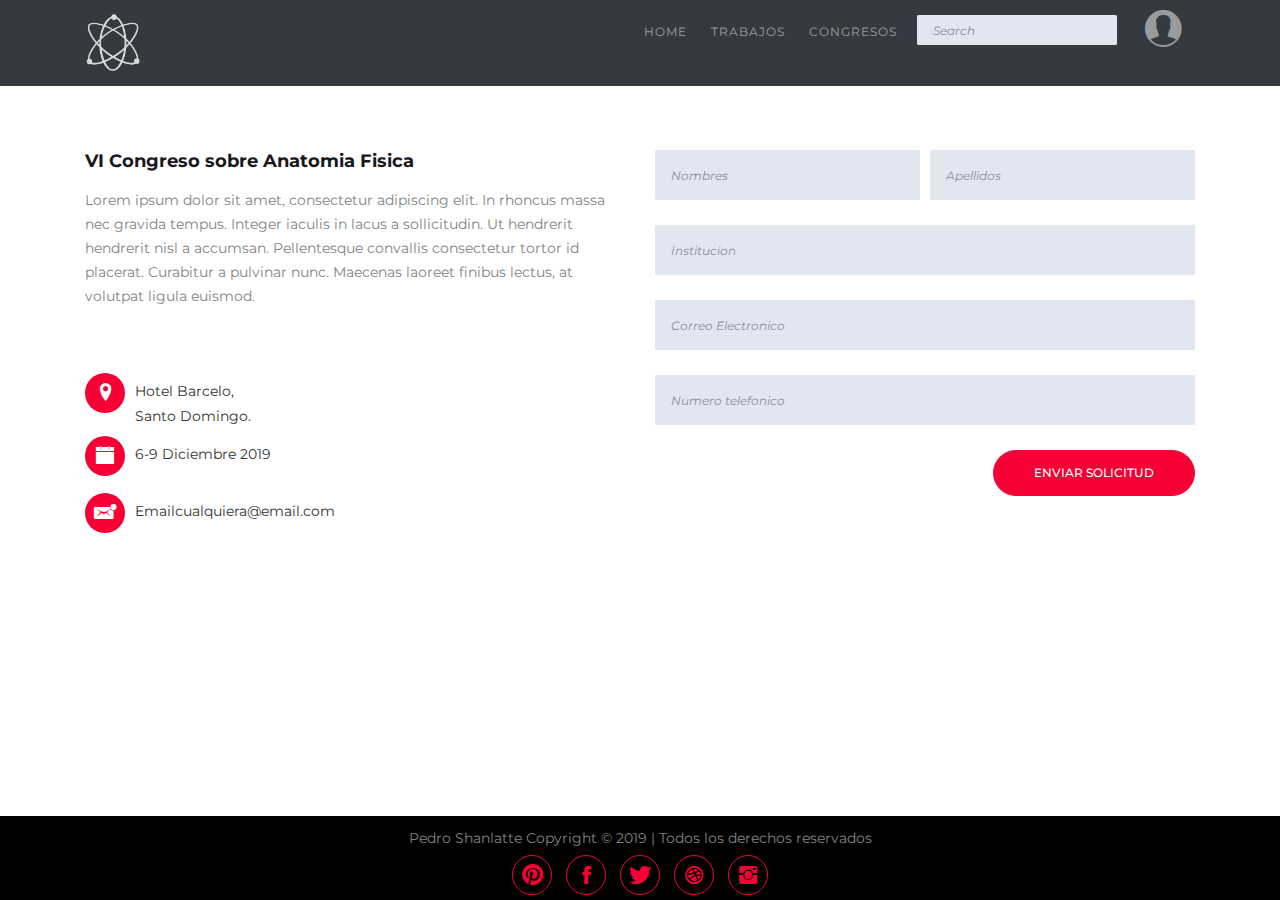
==== inscripcion.html @ 42864984 "first commit" ====
<!DOCTYPE html>
<html lang="en">
    <head>
        <meta charset="UTF-8">
        <meta name="author" content="Pedro">
        <meta name="viewport" content="width=device-width, initial-scale=1, maximum-scale=1">
        <title> Congresos y Seminarios</title>
        <link href="assets/css/bootstrap.min.css" rel="stylesheet">
        <link href="assets/css/font-awesome.min.css" rel="stylesheet">
        <link href="assets/css/et-line.css" rel="stylesheet">
        <link href="assets/css/ionicons.min.css" rel="stylesheet">
        <link href="assets/css/main.css" rel="stylesheet">
        <link rel="icon" type="image/png" href="assets/img/icono.png">
    </head>
    <body>
        <header class="navbar fixed-top navbar-dark bg-dark navbar-expand-md" style="margin-top: -1px;">
            <div class="container">
                <a class="navbar-brand logo" href="#">
                    <img src="assets/img/home.png" style="max-height: 60px;" alt="Evento"/>
                </a>
                <button class="navbar-toggler" type="button" data-toggle="collapse" data-target="#headernav" aria-expanded="false" aria-label="Toggle navigation">
                    <span class="lnr lnr-text-align-right"></span>
                </button>
                <div class="collapse navbar-collapse flex-sm-row-reverse" id="headernav">
                    <ul class=" nav navbar-nav menu">
                        <li class="nav-item">
                            <a class="nav-link " href="index.html">Home</a>
                        </li>
                        <li class="nav-item">
                            <a class="nav-link " href="trabajos.html">Trabajos</a>
                        </li>
                        <li class="nav-item">
                            <a class="nav-link " href="congresos.html">Congresos</a>
                        </li>
                        <li class="search_btn">
                                <input class="form-control mr-sm-2" type="search" placeholder="Search" aria-label="Search" style="max-height: 30px;max-width: 200px;">
                        </li>
                        <li class="nav-item">
                            <a class="nav-link " href="contact.html">
                                <div style="font-size: 45px;line-height: 1;margin-top: -12px;">
                                    <i class="ion-ios-contact"></i>
                                </div>
                            </a>
                        </li>
                    </ul>
                </div>
            </div>
        </header>
        <section class="pt50 pb100">
            <div class="container">
                <div class="row justify-content-center mt100">
                    <div class="col-md-6 col-12">
                        <div class="contact_info">
                            <h5 id="titulo">
                                VI Congreso sobre Anatomia Fisica
                            </h5>
                            <p>
                                Lorem ipsum dolor sit amet, consectetur adipiscing elit. In rhoncus massa nec gravida tempus. 
                                Integer iaculis in lacus a sollicitudin. 
                                Ut hendrerit hendrerit nisl a accumsan. Pellentesque convallis consectetur tortor id placerat. 
                                Curabitur a pulvinar nunc. 
                                Maecenas laoreet finibus lectus, at volutpat ligula euismod.
                            </p>
                            <ul class="icon_list pt50">
                                <li>
                                    <i class="ion-location"></i>
                                    <span>
                                        Hotel Barcelo,<br/>
                                        Santo Domingo.
                                    </span>
                                </li>
                                <li>
                                    <i class="ion-ios-calendar"></i>
                                    <span id="fecha">
                                        6-9 Diciembre 2019
                                    </span>
                                </li>
                                <li>
                                    <i class="ion-email-unread"></i>
                                    <span>
                                            Emailcualquiera@email.com
                                    </span>
                                </li>
                            </ul>
                        </div>
                    </div>
                    <div class="col-md-6 col-12">
                        <div class="contact_form">
                                    <div class="form-row">
                                            <div class="col">
                                            <input type="text" class="form-control" placeholder="Nombres">
                                            </div>
                                            <div class="col">
                                            <input type="text" class="form-control" placeholder="Apellidos">
                                            </div>
                                        </div>
                            <div class="form-group">
                                <input type="text" class="form-control" placeholder="Institucion" required>
                            </div>
                            <div class="form-group">
                                <input type="email" class="form-control" placeholder="Correo Electronico">
                            </div>
                            <div class="form-group">
                                    <input type="text" class="form-control" placeholder="Numero telefonico">
                            </div>
                            <div class="form-group text-right">
                                <button onclick="myFunction()" class="btn btn-rounded btn-primary">Enviar Solicitud</button>
                            </div>
                        </div>
                    </div>
                </div>
            </div>
        </section>
        <footer style="padding: 10px 0 0px;background-color: rgb(0, 0, 0);" class="fixed-bottom">
            <div >
                <div class="row justify-content-center">
                    <p >
                        Pedro Shanlatte  Copyright &copy; 2019  | Todos los derechos reservados 
                    </p>
                </div>
                <div class="row justify-content-center">
                    <ul class="footer_social" style="float: right;">
                            <li>
                                <a href="#"><i class="ion-social-pinterest"></i></a>
                            </li>
                            <li>
                                <a href="#"><i class="ion-social-facebook"></i></a>
                            </li>
                            <li>
                                <a href="#"><i class="ion-social-twitter"></i></a>
                            </li>
                            <li>
                                <a href="#"><i class="ion-social-dribbble"></i></a>
                            </li>
                            <li>
                                <a href="#"><i class="ion-social-instagram"></i></a>
                            </li>
                    </ul>
                </div>
            </div>
        </footer >
        <script src="assets/js/jquery.min.js"></script>
        <script src="assets/js/popper.js"></script>
        <script src="assets/js/bootstrap.min.js"></script>
        <script src="assets/js/main.js"></script>
    </body>
</html>
---- assets/css/et-line.css ----
@font-face{font-family:et-line;src:url(../fonts/et-line.eot);src:url(../fonts/et-line.eot?#iefix) format('embedded-opentype'),url(../fonts/et-line.woff) format('woff'),url(../fonts/et-line.ttf) format('truetype'),url(../fonts/et-line.svg#et-line) format('svg');font-weight:400;font-style:normal}[data-icon]:before{font-family:et-line;content:attr(data-icon);speak:none;font-weight:400;font-variant:normal;text-transform:none;line-height:1;-webkit-font-smoothing:antialiased;-moz-osx-font-smoothing:grayscale;display:inline-block}.icon-adjustments,.icon-alarmclock,.icon-anchor,.icon-aperture,.icon-attachment,.icon-bargraph,.icon-basket,.icon-beaker,.icon-bike,.icon-book-open,.icon-briefcase,.icon-browser,.icon-calendar,.icon-camera,.icon-caution,.icon-chat,.icon-circle-compass,.icon-clipboard,.icon-clock,.icon-cloud,.icon-compass,.icon-desktop,.icon-dial,.icon-document,.icon-documents,.icon-download,.icon-dribbble,.icon-edit,.icon-envelope,.icon-expand,.icon-facebook,.icon-flag,.icon-focus,.icon-gears,.icon-genius,.icon-gift,.icon-global,.icon-globe,.icon-googleplus,.icon-grid,.icon-happy,.icon-hazardous,.icon-heart,.icon-hotairballoon,.icon-hourglass,.icon-key,.icon-laptop,.icon-layers,.icon-lifesaver,.icon-lightbulb,.icon-linegraph,.icon-linkedin,.icon-lock,.icon-magnifying-glass,.icon-map,.icon-map-pin,.icon-megaphone,.icon-mic,.icon-mobile,.icon-newspaper,.icon-notebook,.icon-paintbrush,.icon-paperclip,.icon-pencil,.icon-phone,.icon-picture,.icon-pictures,.icon-piechart,.icon-presentation,.icon-pricetags,.icon-printer,.icon-profile-female,.icon-profile-male,.icon-puzzle,.icon-quote,.icon-recycle,.icon-refresh,.icon-ribbon,.icon-rss,.icon-sad,.icon-scissors,.icon-scope,.icon-search,.icon-shield,.icon-speedometer,.icon-strategy,.icon-streetsign,.icon-tablet,.icon-target,.icon-telescope,.icon-toolbox,.icon-tools,.icon-tools-2,.icon-trophy,.icon-tumblr,.icon-twitter,.icon-upload,.icon-video,.icon-wallet,.icon-wine{font-family:et-line;speak:none;font-style:normal;font-weight:400;font-variant:normal;text-transform:none;line-height:1;-webkit-font-smoothing:antialiased;-moz-osx-font-smoothing:grayscale;display:inline-block}.icon-mobile:before{content:"\e000"}.icon-laptop:before{content:"\e001"}.icon-desktop:before{content:"\e002"}.icon-tablet:before{content:"\e003"}.icon-phone:before{content:"\e004"}.icon-document:before{content:"\e005"}.icon-documents:before{content:"\e006"}.icon-search:before{content:"\e007"}.icon-clipboard:before{content:"\e008"}.icon-newspaper:before{content:"\e009"}.icon-notebook:before{content:"\e00a"}.icon-book-open:before{content:"\e00b"}.icon-browser:before{content:"\e00c"}.icon-calendar:before{content:"\e00d"}.icon-presentation:before{content:"\e00e"}.icon-picture:before{content:"\e00f"}.icon-pictures:before{content:"\e010"}.icon-video:before{content:"\e011"}.icon-camera:before{content:"\e012"}.icon-printer:before{content:"\e013"}.icon-toolbox:before{content:"\e014"}.icon-briefcase:before{content:"\e015"}.icon-wallet:before{content:"\e016"}.icon-gift:before{content:"\e017"}.icon-bargraph:before{content:"\e018"}.icon-grid:before{content:"\e019"}.icon-expand:before{content:"\e01a"}.icon-focus:before{content:"\e01b"}.icon-edit:before{content:"\e01c"}.icon-adjustments:before{content:"\e01d"}.icon-ribbon:before{content:"\e01e"}.icon-hourglass:before{content:"\e01f"}.icon-lock:before{content:"\e020"}.icon-megaphone:before{content:"\e021"}.icon-shield:before{content:"\e022"}.icon-trophy:before{content:"\e023"}.icon-flag:before{content:"\e024"}.icon-map:before{content:"\e025"}.icon-puzzle:before{content:"\e026"}.icon-basket:before{content:"\e027"}.icon-envelope:before{content:"\e028"}.icon-streetsign:before{content:"\e029"}.icon-telescope:before{content:"\e02a"}.icon-gears:before{content:"\e02b"}.icon-key:before{content:"\e02c"}.icon-paperclip:before{content:"\e02d"}.icon-attachment:before{content:"\e02e"}.icon-pricetags:before{content:"\e02f"}.icon-lightbulb:before{content:"\e030"}.icon-layers:before{content:"\e031"}.icon-pencil:before{content:"\e032"}.icon-tools:before{content:"\e033"}.icon-tools-2:before{content:"\e034"}.icon-scissors:before{content:"\e035"}.icon-paintbrush:before{content:"\e036"}.icon-magnifying-glass:before{content:"\e037"}.icon-circle-compass:before{content:"\e038"}.icon-linegraph:before{content:"\e039"}.icon-mic:before{content:"\e03a"}.icon-strategy:before{content:"\e03b"}.icon-beaker:before{content:"\e03c"}.icon-caution:before{content:"\e03d"}.icon-recycle:before{content:"\e03e"}.icon-anchor:before{content:"\e03f"}.icon-profile-male:before{content:"\e040"}.icon-profile-female:before{content:"\e041"}.icon-bike:before{content:"\e042"}.icon-wine:before{content:"\e043"}.icon-hotairballoon:before{content:"\e044"}.icon-globe:before{content:"\e045"}.icon-genius:before{content:"\e046"}.icon-map-pin:before{content:"\e047"}.icon-dial:before{content:"\e048"}.icon-chat:before{content:"\e049"}.icon-heart:before{content:"\e04a"}.icon-cloud:before{content:"\e04b"}.icon-upload:before{content:"\e04c"}.icon-download:before{content:"\e04d"}.icon-target:before{content:"\e04e"}.icon-hazardous:before{content:"\e04f"}.icon-piechart:before{content:"\e050"}.icon-speedometer:before{content:"\e051"}.icon-global:before{content:"\e052"}.icon-compass:before{content:"\e053"}.icon-lifesaver:before{content:"\e054"}.icon-clock:before{content:"\e055"}.icon-aperture:before{content:"\e056"}.icon-quote:before{content:"\e057"}.icon-scope:before{content:"\e058"}.icon-alarmclock:before{content:"\e059"}.icon-refresh:before{content:"\e05a"}.icon-happy:before{content:"\e05b"}.icon-sad:before{content:"\e05c"}.icon-facebook:before{content:"\e05d"}.icon-twitter:before{content:"\e05e"}.icon-googleplus:before{content:"\e05f"}.icon-rss:before{content:"\e060"}.icon-tumblr:before{content:"\e061"}.icon-linkedin:before{content:"\e062"}.icon-dribbble:before{content:"\e063"}
---- assets/css/main.css ----
@import url("https://fonts.googleapis.com/css?family=Montserrat:400,500,700,900");
body {
  font-size: 14px;
  line-height: 25px;
  font-weight: 400;
  font-family: "Montserrat", sans-serif;
  color: #838383;
  font-style: normal;
  overflow-x: hidden;
}

h1, h2, h3, h4, h5, h6 {
  font-family: "Montserrat", sans-serif;
  font-weight: 700;
  color: #18181c;
  line-height: 1.3;
}

h1, .h1 {
  font-size: 48px;
  margin-bottom: 25px;
}

h2, .h2 {
  font-size: 42px;
  margin-bottom: 25px;
}

h3, .h3 {
  font-size: 36px;
  margin-bottom: 25px;
}

h4, .h4 {
  font-size: 24px;
  margin-bottom: 15px;
}

h5, .h5 {
  font-size: 18px;
  margin-bottom: 15px;
}

h6, .h6 {
  font-size: 14px;
  margin-bottom: 10px;
}

p {
  font-size: 14px;
  font-family: "Montserrat", sans-serif;
  margin: 0 0 15px;
  line-height: 24px;
  font-weight: 400;
  color: #838383;
}
p:last-child {
  margin-bottom: 0;
}

a {
  color: inherit;
  text-decoration: none;
  cursor: pointer;
  font-size: 13px;
  font-weight: 400;
  -webkit-transition: all 0.4s ease-in-out;
  transition: all 0.4s ease-in-out;
}

a:hover,
a:focus,
a:active {
  text-decoration: none;
  outline: none;
  color: #838383;
 
}

.section_title {
  position: relative;
  margin-bottom: 25px;
}
.section_title .title {
  text-transform: uppercase;
  padding: 10px 0;
  font-size: 36px;
}
.section_title .title:before {
  width: 30px;
  content: " ";
  position: absolute;
  border-top: solid 3px #f50136;
  left: 0;
  top: 0;
}

.bg-img {
  border-radius: 4px;
  background-size: cover;
  background-repeat: no-repeat;
  background-position: center center;
  position: relative;
}
.bg-img .overlay_dark {
  position: absolute;
  top: 0;
  bottom: 0;
  width: 100%;
  background-color: rgba(0, 0, 0, 0.4);
}

.icon_list {
  list-style: none;
  padding: 0;
  margin: 0;
}
.icon_list li {
  display: inline-block;
  width: 100%;
  position: relative;
  padding-left: 50px;
  min-height: 50px;
  margin-bottom: 7px;
}
.icon_list li i {
  background-color: #f50136;
  display: block;
  border-radius: 50px;
  padding: 7px 0;
  font-size: 24px;
  color: #ffffff;
  width: 40px;
  height: 40px;
  text-align: center;
  position: absolute;
  left: 0;
}
.icon_list li span {
  color: #333333;
  padding-top: 6px;
  display: inline-block;
}

img {
  max-width: 100%;
}

.color-light {
  color: #ffffff !important;
}

.pt50 {
  padding-top: 50px !important;
}

.pt70 {
  padding-top: 70px !important;
}

.pt100 {
  padding-top: 100px !important;
}

.pb70 {
  padding-bottom: 70px !important;
}

.pb100 {
  padding-bottom: 100px !important;
}

.mt30 {
  margin-top: 30px !important;
}

.mt100 {
  margin-top: 100px !important;
}

.mb30 {
  margin-bottom: 30px !important;
}

.mb50 {
  margin-bottom: 50px !important;
}

header {
  min-height: 50px;
  padding: 0;
  margin: 0;
  margin-top: 20px;
  -webkit-transition: all ease-in-out 0.4s;
  transition: all ease-in-out 0.4s;
}

header ul.menu li a.nav-link {
  padding: 20px 12px !important;
  font-size: 12px;
  letter-spacing: 1px;
  font-weight: 400;
  display: block;
  text-transform: uppercase;
  color: #ffffff;
}
header ul.menu li a.nav-link:hover {
  color: #f50136;
}
header ul.menu .search_btn {
  padding: 16px 8px !important;
  color: #ffffff;
}
header ul.menu .search_btn a {
  font-size: 30px;
}
header li ul {
  display: none;
  visibility: hidden;
}
header li ul.sub_menu {
  position: absolute;
  background: #333333;
  min-width: 250px;
  padding: 10px;
  border-radius: 3px;
  -webkit-box-shadow: 1px 1px 42px rgba(0, 0, 0, 0.08);
          box-shadow: 1px 1px 42px rgba(0, 0, 0, 0.08);
}
header li ul.sub_menu li {
  display: block;
}
header li ul.sub_menu li a {
  color: #999999 !important;
  padding: 7px 10px;
  display: block;
  margin-left: 0;
  line-height: 22px;
  word-break: break-word;
}
header li ul.sub_menu li a:hover {
  color: #ffffff !important;
  transform: translate3d(2px, 0, 0);
  -webkit-transform: translate3d(2px, 0, 0);
}

.navbar {
  padding: 0;
}

.navbar-toggler {
  border: 1px solid #ffffff;
  color: #ffffff;
  padding: 5px 10px;
  font-size: 22px;
  outline: 0 !important;
  -webkit-box-shadow: 0 0 0 !important;
          box-shadow: 0 0 0 !important;
  cursor: pointer;
  border-radius: 2px;
}

footer .footer_social {
  list-style: none;
  padding: 0;
  margin: 0;
}
footer .footer_social li {
  display: inline-block;
  margin: 5px;
}
footer .footer_social li a {
  border: solid 1px #f50136;
  display: block;
  border-radius: 50px;
  padding: 7px 0;
  font-size: 24px;
  color: #f50136;
  width: 40px;
  height: 40px;
  text-align: center;
}
footer .footer_social li a:hover {
  background-color: #f50136;
  color: #ffffff;
}

.btn {
  font-size: 12px;
  line-height: 1.7;
  text-transform: uppercase;
  color: #fff;
  font-weight: 500;
  padding: 12px 40px;
  border-radius: 0;
  outline: 0 !important;
  border: none;
  cursor: pointer;
  background-color: #18181c;
  -webkit-transition: all 300ms ease-in-out;
  transition: all 300ms ease-in-out;
}
.btn:hover {
  color: #18181c;
  background-color: #fff;
  -webkit-transition: all 300ms ease-in-out;
  transition: all 300ms ease-in-out;
}
.btn:focus {
  outline: 0 !important;
  -webkit-box-shadow: 0 0 0 rgba(0, 0, 0, 0);
          box-shadow: 0 0 0 rgba(0, 0, 0, 0);
}

.btn-rounded {
  border-radius: 50px;
}

.btn-primary {
  background-color: #f50136;
  border: solid 1px #f50136;
  color: #ffffff;
  -webkit-transition: all 300ms ease-in-out;
  transition: all 300ms ease-in-out;
}
.btn-primary:hover {
  background-color: #18181c;
  color: #ffffff;
  border: solid 1px #18181c;
  -webkit-transition: all 300ms ease-in-out;
  transition: all 300ms ease-in-out;
}

.btn-primary-outline {
  background-color: transparent;
  border: solid 1px #f50136;
  color: #f50136;
  -webkit-transition: all 300ms ease-in-out;
  transition: all 300ms ease-in-out;
}
.btn-primary-outline:hover {
  background-color: #f50136;
  color: #ffffff;
  -webkit-transition: all 300ms ease-in-out;
  transition: all 300ms ease-in-out;
}

.icon_box_one {
  background-color: #f0f2f6;
  padding: 0;
  margin: 25px 0;
  position: relative;
  overflow: hidden;
  -webkit-box-shadow: 0 0 0 rgba(0, 0, 0, 0.08);
          box-shadow: 0 0 0 rgba(0, 0, 0, 0.08);
  -webkit-transition: all 0.4s ease-in-out;
  transition: all 0.4s ease-in-out;
}
.icon_box_one i {
  margin-top: -10px;
  padding: 0 15px;
  font-size: 72px;
  color: #f50136;
  vertical-align: middle;
  border-radius: 4px;
  display: block;
  margin-bottom: 15px;
  line-height: 1;
  -webkit-transition: all 0.4s ease-in-out;
  transition: all 0.4s ease-in-out;
}
.icon_box_one .content {
  margin-top: 0;
  padding: 10px 25px 25px;
}
.icon_box_one .content h4 {
  color: #18181c;
  margin-bottom: 15px;
  text-transform: capitalize;
  -webkit-transition: all 0.4s ease-in-out;
  transition: all 0.4s ease-in-out;
}
.icon_box_one .content a {
  color: #f50136;
  font-size: 14px;
  font-weight: 600;
  text-transform: capitalize;
  -webkit-transition: all 0.4s ease-in-out;
  transition: all 0.4s ease-in-out;
}
.icon_box_one .content p {
  -webkit-transition: all 0.4s ease-in-out;
  transition: all 0.4s ease-in-out;
}

.icon_box_two {
  position: relative;
  padding: 0;
  margin: 25px 0;
}
.icon_box_two i {
  position: absolute;
  left: 0;
  font-size: 56px;
  width: 50px;
  color: #f50136;
  top: 0;
  bottom: auto;
  line-height: 1;
}
.icon_box_two .content {
  margin-left: 60px;
  float: left;
}
.icon_box_two .content .box_title {
  margin-bottom: 3px;
  font-weight: 500;
  text-transform: uppercase;
  margin-top: 6px;
}
.icon_box_two .content p {
  font-weight: 500;
  color: #838383;
}

.speaker_box {
  position: relative;
  overflow: hidden;
}
.speaker_box .speaker_img {
  position: relative;
  overflow: hidden;
}
.speaker_box .speaker_img img {
  width: 100%;
  -webkit-transition: all ease-in-out 0.4s;
  transition: all ease-in-out 0.4s;
}
.speaker_box .speaker_img .info_box {
  position: absolute;
  bottom: 25px;
  background-color: #18181c;
  padding: 10px 30px;
  -webkit-transition: all ease-in-out 0.4s;
  transition: all ease-in-out 0.4s;
}
.speaker_box .speaker_img .info_box .name {
  color: #f50136;
  font-size: 16px;
  margin-bottom: 0;
  font-weight: 600;
  text-transform: capitalize;
  -webkit-transition: all ease-in-out 0.4s;
  transition: all ease-in-out 0.4s;
}
.speaker_box .speaker_img .info_box .position {
  font-size: 12px;
  color: #ffffff;
  text-transform: capitalize;
}
.speaker_box .speaker_social {
  padding: 50px;
}
.speaker_box .speaker_social ul {
  padding: 0;
  margin: 0;
  list-style: none;
}
.speaker_box .speaker_social ul li {
  display: inline-block;
  margin-left: 4px;
}
.speaker_box .speaker_social ul li a {
  border: solid 1px #f50136;
  display: block;
  border-radius: 50px;
  padding: 7px 0;
  font-size: 24px;
  color: #f50136;
  width: 40px;
  height: 40px;
  text-align: center;
}
.speaker_box .speaker_social ul li a:hover {
  color: #ffffff;
  background-color: #f50136;
}

.event_box {
  margin: 70px 0;
}
.event_box .event_info {
  position: relative;
  margin: 30px 0;
}
.event_box .event_info .event_title {
  font-size: 36px;
  font-weight: 700;
  text-transform: uppercase;
  color: #18181c;
  position: relative;
  padding: 15px 0;
  line-height: 1.3;
}
.event_box .event_info .event_title:before {
  width: 30px;
  content: " ";
  position: absolute;
  border-top: solid 4px #f50136;
  left: 0;
  top: 0;
}
.event_box .event_info .speakers strong {
  font-size: 14px;
  font-weight: 700;
  color: #18181c;
}
.event_box .event_info .speakers span {
  font-size: 14px;
  font-weight: 400;
}
.event_box .event_info .event_date {
  color: #f50136;
  font-size: 12px;
  font-weight: 700;
}
.event_box .readmore_btn {
  margin-top: 25px;
  display: inline-block;
  text-transform: uppercase;
  text-decoration: underline;
  line-height: 28px;
  font-size: 12px;
  font-weight: 700;
  color: #f50136;
}
.event_box .readmore_btn:hover {
  color: #18181c;
}

.table.event_calender {
  position: relative;
  min-width: 1000px;
}
.table.event_calender thead.event_title {
  background-color: #f50136;
  color: #ffffff;
  border: 0;
}
.table.event_calender thead.event_title th {
  vertical-align: bottom;
  border: 0;
  font-size: 18px;
  text-transform: capitalize;
  font-weight: 600;
}
.table.event_calender thead.event_title th i {
  font-size: 32px;
  float: left;
  line-height: 1;
}
.table.event_calender thead.event_title th span {
  margin-left: 10px;
  padding: 3px 0;
  display: inline-block;
}
.table.event_calender tbody {
  background-color: #f0f2f6;
}
.table.event_calender tbody td, .table.event_calender tbody th {
  padding: 30px 25px;
  border: 0;
  vertical-align: middle;
  text-align: center;
}
.table.event_calender tbody td img, .table.event_calender tbody th img {
  border-radius: 4px;
  display: block;
  max-width: 100px;
}
.table.event_calender tbody td.event_date {
  font-weight: 600;
  font-size: 30px;
  color: #000;
}
.table.event_calender tbody td.event_date span {
  display: block;
  font-weight: 400;
  font-size: 14px;
}
.table.event_calender tbody td.event_place h5 {
  font-size: 18px;
  margin-bottom: 5px;
  font-weight: 500;
}
.table.event_calender tbody td.event_place h6 {
  font-size: 16px;
  line-height: 24px;
  font-weight: 500;
  margin-bottom: 0;
}
.table.event_calender tbody td.buy_link a {
  text-transform: capitalize;
  font-weight: 600;
  color: #f50136;
  text-decoration: underline;
  line-height: 24px;
  -webkit-transition: all ease-in-out 0.4s;
  transition: all ease-in-out 0.4s;
}
.table.event_calender tbody td.buy_link a:hover {
  color: #18181c;
  -webkit-transition: all ease-in-out 0.4s;
  transition: all ease-in-out 0.4s;
}

/*  ----------------------------------------------------
10 blog
-------------------------------------------------------- */
.blog_card {
  margin: 0 0 70px 0;
  position: relative;
}
.blog_card img {
  border-radius: 4px;
}
.blog_card .blog_box_data {
  padding: 25px 0;
}
.blog_card .blog_box_data .blog_date {
  background-color: #f50136;
  padding: 15px 30px;
  border-radius: 2px;
  margin-bottom: 15px;
  display: inline-block;
  color: #ffffff;
  font-size: 12px;
  font-weight: 600;
}
.blog_card .blog_box_data .blog_meta a {
  padding: 10px;
  display: inline-block;
  font-size: 12px;
  font-weight: 600;
  color: #838383;
}
.blog_card .blog_box_data .blog_meta a:hover {
  color: #f50136;
}
.blog_card .blog_box_data .blog_word {
  word-break: break-all;
}
.blog_card .blog_box_data .readmore_btn {
  font-size: 12px;
  font-weight: 600;
  color: #f50136;
  text-decoration: underline;
}
.blog_card .blog_box_data .readmore_btn:hover {
  color: #18181c;
}

.widget {
  margin-bottom: 50px;
}
.widget .widget-title {
  margin-bottom: 25px;
  font-size: 16px;
  font-weight: bold;
  color: #18181c;
  text-transform: capitalize;
}
.widget ul {
  padding: 0;
  padding-left: 15px;
  list-style: none;
  margin: 0;
}

.widget_search {
  position: relative;
  width: 100%;
}
.widget_search input {
  border: 0;
  border-bottom: solid 3px #333333;
  padding: 12px;
  width: 100%;
  outline: 0;
  font-size: 12px;
  font-style: italic;
}

.widget_categories {
  position: relative;
  width: 100%;
}
.widget_categories ul li a {
  padding: 6px 0;
  display: block;
  width: 100%;
  color: #838383;
  font-size: 12px;
  font-weight: 500;
  text-transform: capitalize;
}
.widget_categories ul li a:hover {
  color: #f50136;
}

.form-control {
  font-size: 12px;
  padding: 12px 15px;
  height: 50px;
  border-radius: 1px;
  background-color: #e2e6f1;
  border: solid 1px #e2e6f1;
  margin-bottom: 25px;
  outline: 0 !important;
  font-style: italic;
  -webkit-transition: all ease-in-out 0.4s;
  transition: all ease-in-out 0.4s;
}
.form-control:focus {
  background-color: #ffffff;
  border-color: #f50136;
  -webkit-transition: all ease-in-out 0.4s;
  transition: all ease-in-out 0.4s;
}

textarea.form-control {
  min-height: 200px;
  resize: vertical;
}

.red_box_counter{
  margin: 20px;
  display: inline-block;
  padding: 25px;
  max-height: 123px;
  min-width: 120px;
  max-width: 120px;
  background-color: #F44336;
  color: #ffffff;
  font-size: 48px;
  font-weight: 600;
  text-align: center;
  line-height: 1.2;
}
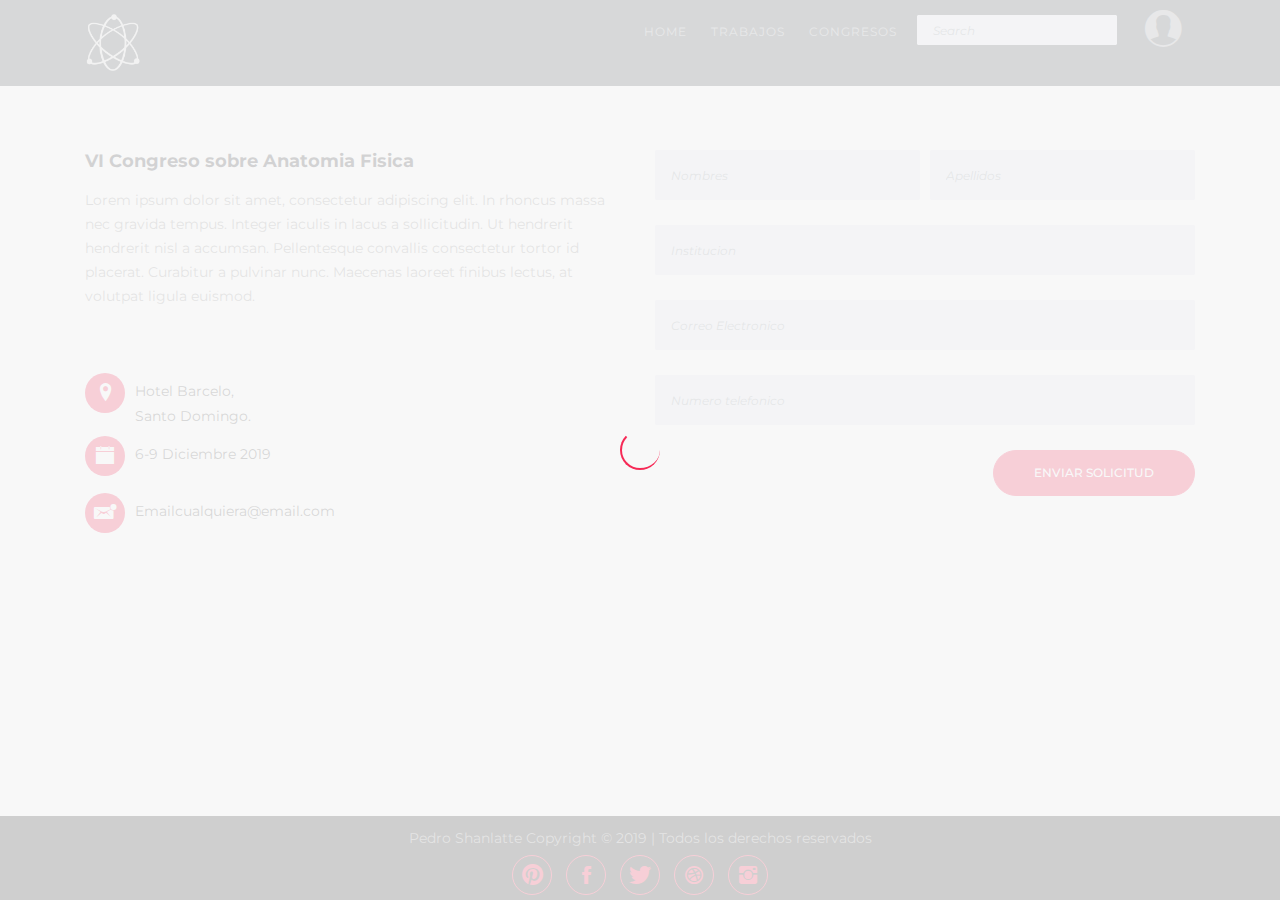
==== commit 0deebd3d: "Cambios" ====
--- a/inscripcion.html
+++ b/inscripcion.html
@@ -13,6 +13,10 @@
         <link rel="icon" type="image/png" href="assets/img/icono.png">
     </head>
     <body>
+          <div class="loader">
+            <div class="loader-outter"></div>
+            <div class="loader-inner"></div>
+        </div>
         <header class="navbar fixed-top navbar-dark bg-dark navbar-expand-md" style="margin-top: -1px;">
             <div class="container">
                 <a class="navbar-brand logo" href="#">
@@ -144,4 +148,4 @@
         <script src="assets/js/bootstrap.min.js"></script>
         <script src="assets/js/main.js"></script>
     </body>
-</html>+</html>
--- a/assets/css/main.css
+++ b/assets/css/main.css
@@ -746,4 +746,67 @@
   font-weight: 600;
   text-align: center;
   line-height: 1.2;
-}+}
+
+.loader {
+  position: fixed;
+  top: 0;
+  bottom: 0;
+  width: 100%;
+  background-color: #f7f7f7;
+  z-index: 999999;
+}
+.loader .loader-inner {
+  position: absolute;
+  border: 2px solid #f50136;
+  border-radius: 50%;
+  width: 40px;
+  height: 40px;
+  left: calc(50% - 20px);
+  top: calc(50% - 20px);
+  border-right: 0;
+  border-top-color: transparent;
+  -webkit-animation: loader-inner 1s cubic-bezier(0.42, 0.61, 0.58, 0.41) infinite;
+  animation: loader-inner 1s cubic-bezier(0.42, 0.61, 0.58, 0.41) infinite;
+}
+
+@-webkit-keyframes loader-outter {
+  0% {
+    -webkit-transform: rotate(0deg);
+    transform: rotate(0deg);
+  }
+  100% {
+    -webkit-transform: rotate(360deg);
+    transform: rotate(360deg);
+  }
+}
+@keyframes loader-outter {
+  0% {
+    -webkit-transform: rotate(0deg);
+    transform: rotate(0deg);
+  }
+  100% {
+    -webkit-transform: rotate(360deg);
+    transform: rotate(360deg);
+  }
+}
+@-webkit-keyframes loader-inner {
+  0% {
+    -webkit-transform: rotate(0deg);
+    transform: rotate(0deg);
+  }
+  100% {
+    -webkit-transform: rotate(-360deg);
+    transform: rotate(-360deg);
+  }
+}
+@keyframes loader-inner {
+  0% {
+    -webkit-transform: rotate(0deg);
+    transform: rotate(0deg);
+  }
+  100% {
+    -webkit-transform: rotate(-360deg);
+    transform: rotate(-360deg);
+  }
+}
